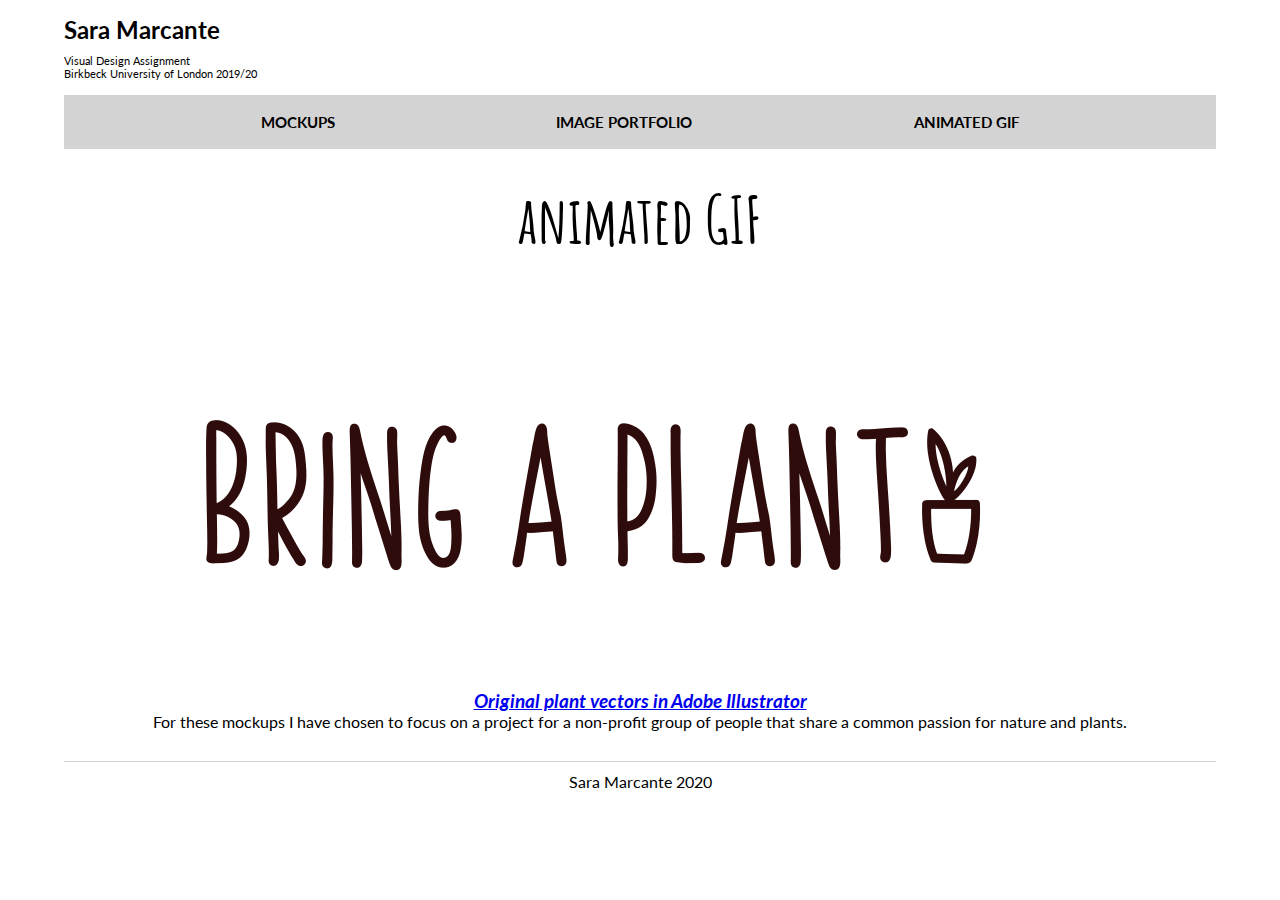
==== animatedGif.html @ 01492ce9 "first commit" ====
<!DOCTYPE html>
<html lang="en">
  <head>
    <meta charset="UTF-8" />
    <meta name="viewport" content="width=device-width, initial-scale=1.0" />
    <title>Sara Marcante VD Assignment</title>
    <meta description="Animated GIF" />
    <link
      href="https://fonts.googleapis.com/css2?family=Amatic+SC:wght@700&family=Lato:ital,wght@0,400;0,700;1,400&display=swap"
      rel="stylesheet"
    />
    <!-- Links to Favicons -->
    <link
      rel="apple-touch-icon"
      sizes="57x57"
      href="myimages/apple-icon-57x57.png"
    />
    <link
      rel="apple-touch-icon"
      sizes="60x60"
      href="myimages/apple-icon-60x60.png"
    />
    <link
      rel="apple-touch-icon"
      sizes="72x72"
      href="myimages/apple-icon-72x72.png"
    />
    <link
      rel="apple-touch-icon"
      sizes="76x76"
      href="myimages/apple-icon-76x76.png"
    />
    <link
      rel="apple-touch-icon"
      sizes="114x114"
      href="myimages/apple-icon-114x114.png"
    />
    <link
      rel="apple-touch-icon"
      sizes="120x120"
      href="myimages/apple-icon-120x120.png"
    />
    <link
      rel="apple-touch-icon"
      sizes="144x144"
      href="myimages/apple-icon-144x144.png"
    />
    <link
      rel="apple-touch-icon"
      sizes="152x152"
      href="myimages/apple-icon-152x152.png"
    />
    <link
      rel="apple-touch-icon"
      sizes="180x180"
      href="myimages/apple-icon-180x180.png"
    />
    <link
      rel="icon"
      type="image/png"
      sizes="192x192"
      href="myimages/android-icon-192x192.png"
    />
    <link
      rel="icon"
      type="image/png"
      sizes="32x32"
      href="myimages/favicon-32x32.png"
    />
    <link
      rel="icon"
      type="image/png"
      sizes="96x96"
      href="myimages/favicon-96x96.png"
    />
    <link
      rel="icon"
      type="image/png"
      sizes="16x16"
      href="myimages/favicon-16x16.png"
    />
    <link rel="manifest" href="myimages/manifest.json" />
    <meta name="msapplication-TileColor" content="#ffffff" />
    <meta
      name="msapplication-TileImage"
      content="myimages/ms-icon-144x144.png"
    />
    <meta name="theme-color" content="#ffffff" />
    <!-- CSS stylesheet linking-->
    <link href="style.css" rel="stylesheet" />
  </head>
  <body>
    <div class="page_container flex-page_container">
      <header>
        <div class="theme">
          <h2>Sara Marcante</h2>
          <h3>Visual Design Assignment</h3>
          <h3>Birkbeck University of London 2019/20</h3>
        </div>
        <nav class="primaryNavBar">
          <ul>
            <li>
              <a href="./index.html">MOCKUPS</a>
            </li>
            <li><a href="./image_portfolio.html">IMAGE PORTFOLIO</a></li>
            <li>
              <a href="./animatedGif.html" class="current page">ANIMATED GIF</a>
            </li>
          </ul>
        </nav>
      </header>
      <main>
        <div class="container flex-container">
          <section class="animated_gif">
            <h1 class="title">animated GIF</h1>
            <article class="animated_gif">
              <figure>
                <img
                  class="animated_gif"
                  src="myimages/bring_a_Plant_animation.gif"
                  alt="Animated logo with changing plant illustration on the side"
                />
              </figure>
              <span class="link_figcaption">
                <a
                  class="caption_links"
                  href="./myimages/Bring-a-plant_animation_drawings.ai"
                  target="_blank"
                  >Original plant vectors in Adobe Illustrator</a
                >
              </span>
              <p class="description">
                For these mockups I have chosen to focus on a project for a
                non-profit group of people that share a common passion for
                nature and plants.
              </p>
            </article>
          </section>
        </div>
      </main>
    </div>
    <footer>
      <p>Sara Marcante 2020</p>
    </footer>
  </body>
</html>
---- style.css ----
* {
  margin: 0;
  padding: 0;
  box-sizing: border-box;
}

body {
  font-family: "Lato", sans-serif;
}
.page_container {
  width: 90%;
  max-width: 1200px;
  margin: 0 auto;
  justify-content: center;
}

.theme {
  padding: 15px 0;
}

.theme h2 {
  font-weight: 700;
}

.theme h3 {
  font-weight: 400;
  font-size: 0.7rem;
}

/*  Primary navbar */
nav.primaryNavBar ul {
  display: flex;
  align-items: center;
  justify-content: space-evenly;
  max-height: 6vh;
  background-color: lightgrey;
}

nav.primaryNavBar ul li {
  display: inline-flex;
  margin: 10px;
}

nav.primaryNavBar ul li a {
  text-decoration: none;
  font-family: "Lato", sans-serif;
  font-weight: 700;
  font-size: 15px;
  color: black;
  padding: 1.6vh;
}

nav.primaryNavBar ul li a:hover {
  background-color: #ffffff;
  color: #327d11;
  transition: 0.3s background-color;
  padding: 1.6vh;
}

.title {
  font-family: "Amatic SC", cursive;
  font-size: 4rem;
  text-align: center;
  padding: 30px;
}

section {
  display: flex;
  flex-direction: column;
  justify-content: center;
  align-items: center;
}

article {
  display: flex;
  flex-direction: column;
  margin-top: 20px;
  padding-bottom: 30px;
  justify-content: center;
  align-items: center;
}

h2 {
  padding-bottom: 10px;
}

.intro_text {
  max-width: 80%;
  margin-left: 35px;
  padding-bottom: 30px;
}

.titleImgCap {
  display: flex;
  flex-direction: column;
  max-width: 90%;
  justify-content: center;
  align-items: center;
  padding: 30px 0;
}

h3.subhead {
  text-align: left;
  padding-top: 30px;
  padding-bottom: 15px;
}

figure {
  display: flex;
  justify-content: center;
  align-items: center;
}

img.img_mockup {
  max-width: 80%;
  border: 1px solid #85929e;
  margin-left: auto;
  margin-right: auto;
}

.img_figcaption p {
  padding-top: 10px;
  font-size: 1rem;
  font-style: italic;
  font-weight: bold;
  padding-bottom: 30px;
}

.caption_links {
  margin-top: 10px;
  font-size: 1.2rem;
  font-style: italic;
  font-weight: bold;
  text-align: center;
}

.caption_links p {
  align-items: center;
  text-align: center;
}

footer {
  display: flex;
  max-width: 90%;
  margin: 0 auto;
  border-top: 1px solid lightgrey;
  padding: 10px;
  align-items: center;
  justify-content: center;
}

.photo_credits {
  display: flex;
  flex-direction: row;
  border-top: 1px solid lightgrey;
  justify-content: flex-start;
  align-items: flex-end;
  font-size: 0.6rem;
  line-height: 1rem;
  padding-left: 10em;
}
.column {
  flex: 1;
}

/* Image Portfolio page styling*/
/* Secondary navbar for image portfolio page */
nav.secondaryNavBar ul {
  display: flex;
  align-items: center;
  justify-content: space-evenly;
  padding: 20px;
}

nav.secondaryNavBar ul li {
  display: inline-flex;
  margin: 10px;
}

nav.secondaryNavBar ul li a {
  text-decoration: none;
  font-family: "Lato", sans-serif;
  font-weight: 700;
  font-size: 13px;
  color: #85929e;
}

nav.secondaryNavBar ul li a:hover {
  color: #327d11;
}

.image_container {
  padding-bottom: 30px;
}

article.image_portfolio {
  align-items: flex-start;
  justify-items: flex-start;
}

figure.image_portfolio img {
  width: 100%;
}

.img_portfolioV {
  width: 500px;
  height: 150px;
  background-color: #327d11;
}

figcaption.img_port_caps {
  font-size: 0.8rem;
  line-height: 1.2em;
  margin-left: 0;
  text-align: left;
  padding: 10px 0;
}

p.first {
  font-size: 0.9rem;
  font-weight: 600;
  padding-bottom: 8px;
}

figcaption.img_port_caps span,
figcaption.img_port_caps a {
  font-style: italic;
}

.description_text {
  max-width: 80%;
  padding-bottom: 30px;
  font-size: 1.2rem;
  line-height: 1.5rem;
}

/* Animated GIF page */

img.animated_gif {
  max-width: 100%;
}
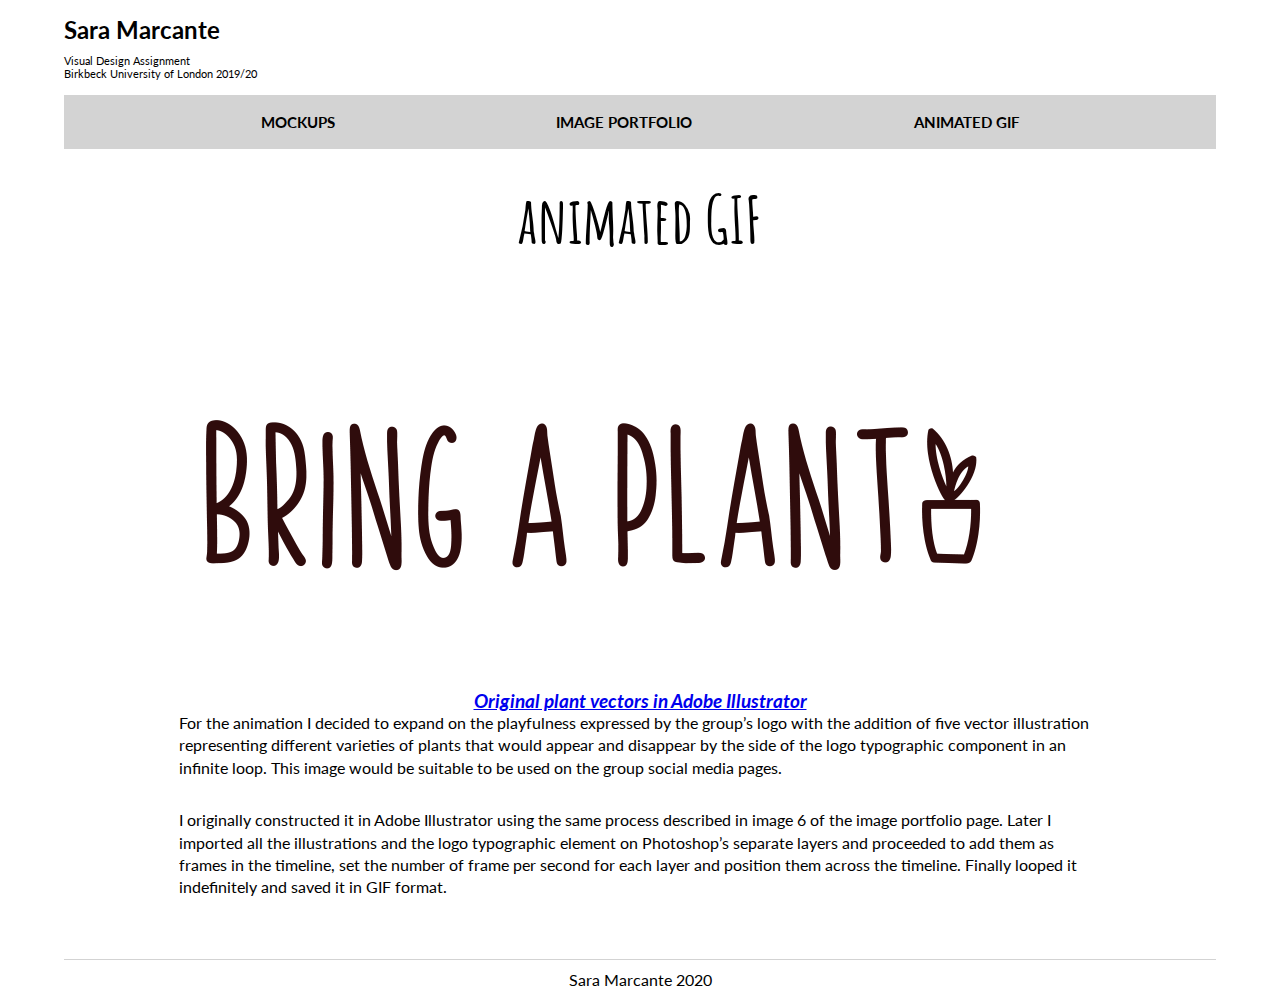
==== commit 9ff38515: "changed several files" ====
--- a/animatedGif.html
+++ b/animatedGif.html
@@ -129,10 +129,19 @@
                   >Original plant vectors in Adobe Illustrator</a
                 >
               </span>
-              <p class="description">
-                For these mockups I have chosen to focus on a project for a
-                non-profit group of people that share a common passion for
-                nature and plants.
+              <p class="description_text">
+                For the animation I decided to expand on the playfulness expressed by the group’s logo with the 
+                addition of five vector illustration representing different varieties of plants that would appear 
+                and disappear by the side of the logo typographic component in an infinite loop. This image would be 
+                suitable to be used on the group social media pages.</p>
+                <p class="description_text">I originally constructed it in Adobe Illustrator using the same process 
+                  described in image 6 of the image portfolio page. Later I imported all the illustrations and the logo 
+                  typographic element on Photoshop’s separate layers and proceeded to add them as frames in the timeline, 
+                  set the number of frame per second for each layer and position them across the timeline. Finally looped 
+                  it indefinitely and saved it in GIF format. </p>
+
+
+
               </p>
             </article>
           </section>
--- a/style.css
+++ b/style.css
@@ -189,6 +189,10 @@
   color: #327d11;
 }
 
+.padding_top {
+  height: 2em;
+}
+
 .image_container {
   padding-bottom: 30px;
 }
@@ -230,8 +234,8 @@
 .description_text {
   max-width: 80%;
   padding-bottom: 30px;
-  font-size: 1.2rem;
-  line-height: 1.5rem;
+  font-size: 1rem;
+  line-height: 1.4rem;
 }
 
 /* Animated GIF page */
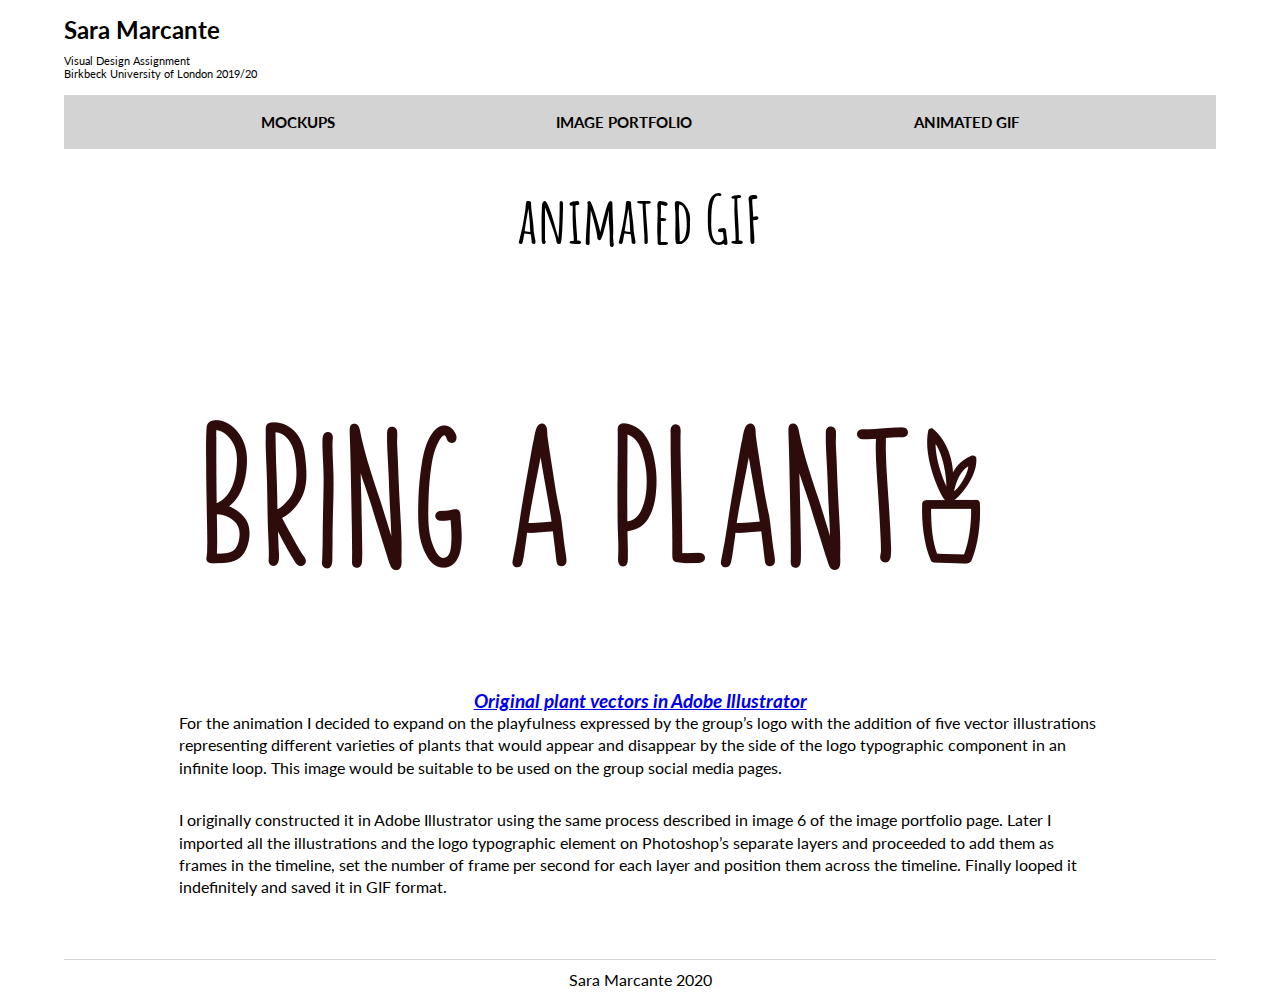
==== commit d62a87a6: "changed animatedGIF.html" ====
--- a/animatedGif.html
+++ b/animatedGif.html
@@ -131,7 +131,7 @@
               </span>
               <p class="description_text">
                 For the animation I decided to expand on the playfulness expressed by the group’s logo with the 
-                addition of five vector illustration representing different varieties of plants that would appear 
+                addition of five vector illustrations representing different varieties of plants that would appear 
                 and disappear by the side of the logo typographic component in an infinite loop. This image would be 
                 suitable to be used on the group social media pages.</p>
                 <p class="description_text">I originally constructed it in Adobe Illustrator using the same process 
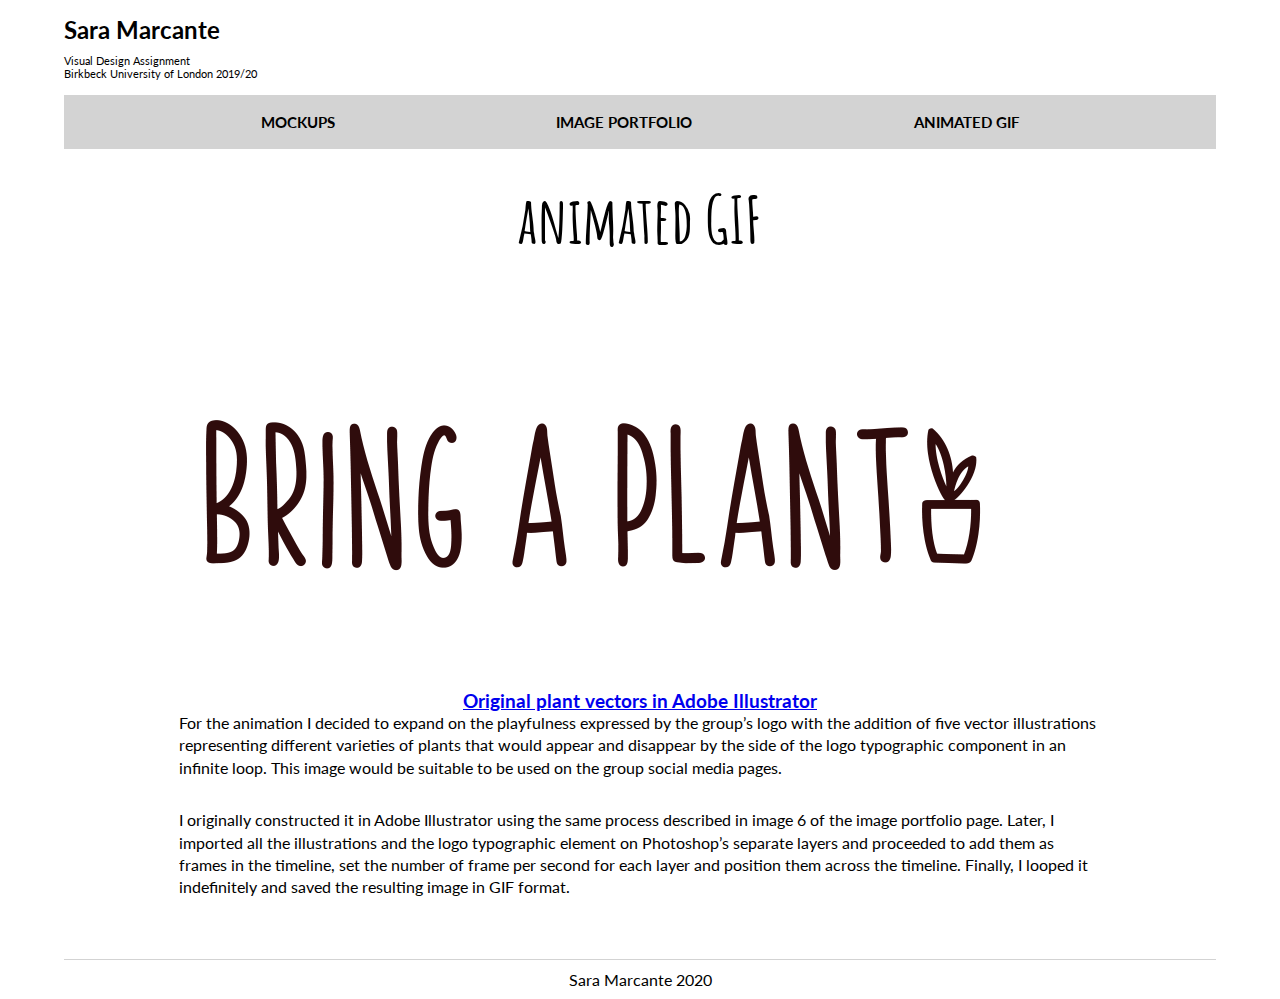
==== commit 709c8ff9: "changed all files" ====
--- a/animatedGif.html
+++ b/animatedGif.html
@@ -135,13 +135,10 @@
                 and disappear by the side of the logo typographic component in an infinite loop. This image would be 
                 suitable to be used on the group social media pages.</p>
                 <p class="description_text">I originally constructed it in Adobe Illustrator using the same process 
-                  described in image 6 of the image portfolio page. Later I imported all the illustrations and the logo 
+                  described in image 6 of the image portfolio page. Later, I imported all the illustrations and the logo 
                   typographic element on Photoshop’s separate layers and proceeded to add them as frames in the timeline, 
-                  set the number of frame per second for each layer and position them across the timeline. Finally looped 
-                  it indefinitely and saved it in GIF format. </p>
-
-
-
+                  set the number of frame per second for each layer and position them across the timeline. Finally, I looped 
+                  it indefinitely and saved the resulting image in GIF format. </p>
               </p>
             </article>
           </section>
--- a/style.css
+++ b/style.css
@@ -129,12 +129,19 @@
 .caption_links {
   margin-top: 10px;
   font-size: 1.2rem;
+  font-weight: bold;
+  text-align: center;
+}
+
+.caption_links2 {
+  margin-top: 10px;
+  font-size: 0.8rem;
   font-style: italic;
-  font-weight: bold;
-  text-align: center;
-}
-
-.caption_links p {
+  text-align: center;
+}
+
+.caption_links p,
+.caption_links2 p {
   align-items: center;
   text-align: center;
 }
